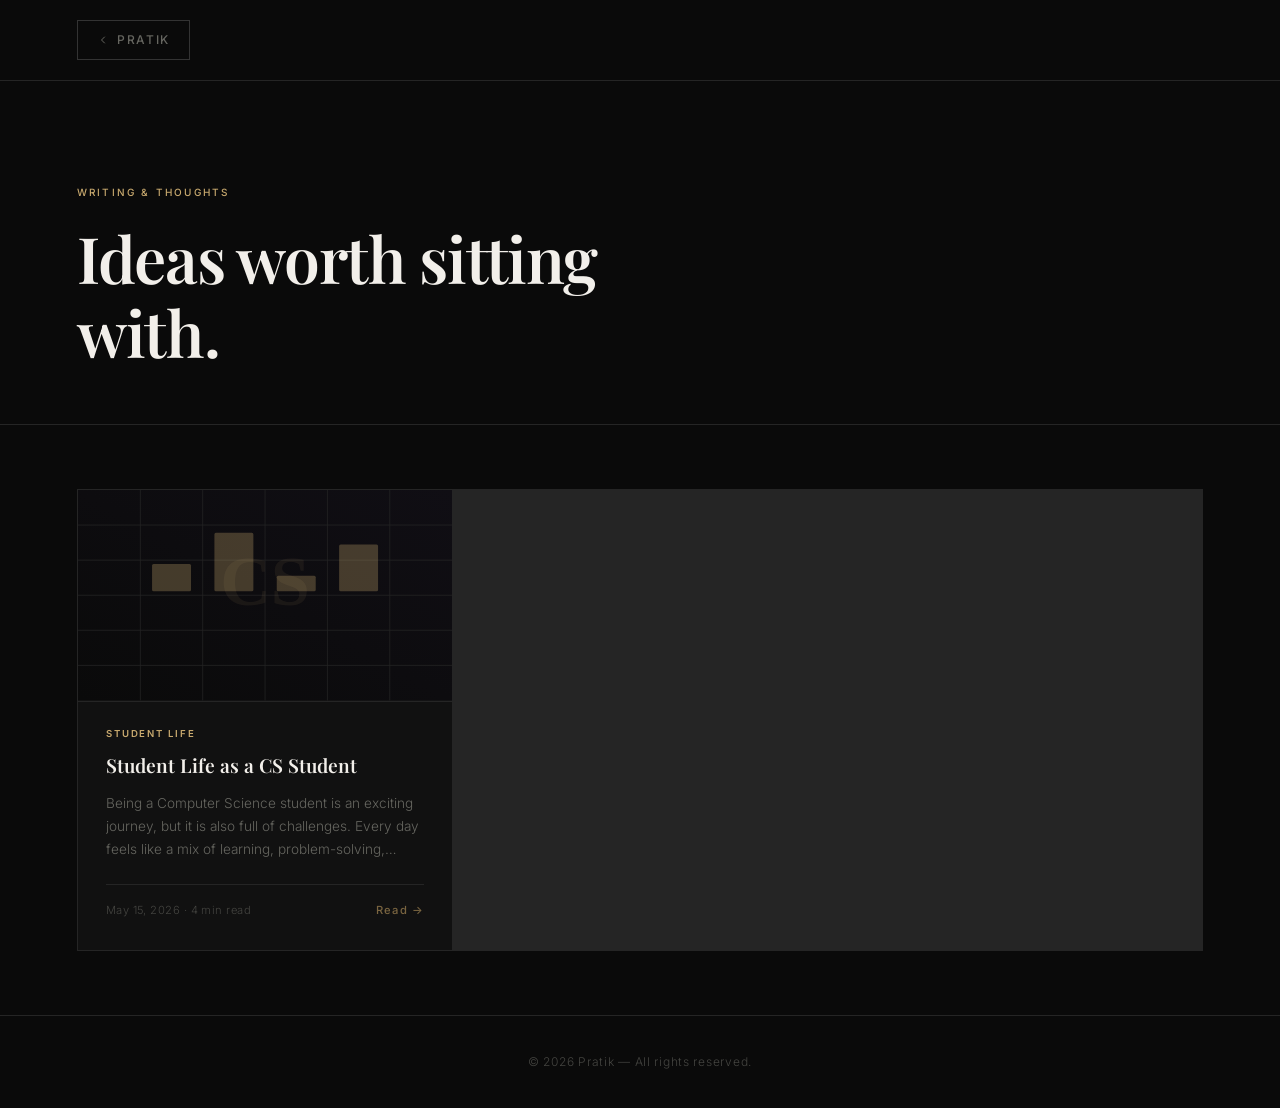
==== blog.html @ 2fe6780b "changed update portfolio upload" ====
<!DOCTYPE html>
<html lang="en">
<head>
  <meta charset="UTF-8" />
  <meta name="viewport" content="width=device-width, initial-scale=1.0" />
  <title>Blog — Pratik</title>
  <style>
    @import url('https://fonts.googleapis.com/css2?family=Playfair+Display:wght@400;600;700&family=Inter:wght@300;400;500;600&display=swap');

    *, *::before, *::after { box-sizing: border-box; margin: 0; padding: 0; }

    :root {
      --bg:        #0A0A0A;
      --surface:   #111111;
      --surface2:  #181818;
      --border:    #252525;
      --border2:   #333333;
      --text:      #F2EFEA;
      --muted:     #666660;
      --muted2:    #444440;
      --accent:    #C8A96E;
      --accent-dim:#7A6540;
    }

    html { scroll-behavior: smooth; }

    body {
      background: var(--bg);
      color: var(--text);
      font-family: 'Inter', sans-serif;
      font-weight: 300;
      line-height: 1.7;
      min-height: 100vh;
    }

    /* ── Top Bar (Pratik button only) ── */
    .top-bar {
      padding: 1.25rem clamp(1.5rem, 6vw, 5rem);
      border-bottom: 1px solid var(--border);
    }

    .btn-home {
      display: inline-flex;
      align-items: center;
      gap: 0.5rem;
      background: none;
      border: 1px solid var(--border2);
      color: var(--muted);
      font-family: 'Inter', sans-serif;
      font-size: 0.75rem;
      font-weight: 500;
      letter-spacing: 0.14em;
      text-transform: uppercase;
      text-decoration: none;
      padding: 0.55rem 1.2rem;
      cursor: pointer;
      transition: border-color 0.2s, color 0.2s, background 0.2s;
    }

    .btn-home:hover {
      border-color: var(--accent-dim);
      color: var(--accent);
      background: rgba(200,169,110,0.04);
    }

    .btn-home svg {
      width: 12px;
      height: 12px;
      stroke: currentColor;
      fill: none;
      stroke-width: 2;
      stroke-linecap: round;
      stroke-linejoin: round;
      flex-shrink: 0;
    }

    /* ── Page Hero ── */
    .page-hero {
      padding: clamp(3rem, 8vw, 6rem) clamp(1.5rem, 6vw, 5rem) clamp(2rem, 5vw, 3.5rem);
      border-bottom: 1px solid var(--border);
    }

    .hero-inner { max-width: 1200px; margin: 0 auto; }

    .hero-label {
      display: inline-block;
      font-size: 0.625rem;
      font-weight: 500;
      letter-spacing: 0.22em;
      text-transform: uppercase;
      color: var(--accent);
      margin-bottom: 1.25rem;
    }

    .hero-title {
      font-family: 'Playfair Display', serif;
      font-size: clamp(2.25rem, 6vw, 4rem);
      font-weight: 600;
      line-height: 1.15;
      letter-spacing: -0.02em;
      max-width: 640px;
    }

    /* ── Blog Grid ── */
    .blog-section {
      padding: clamp(2rem, 5vw, 4rem) clamp(1.5rem, 6vw, 5rem);
    }

    .blog-grid {
      max-width: 1200px;
      margin: 0 auto;
      display: grid;
      grid-template-columns: repeat(auto-fill, minmax(min(100%, 340px), 1fr));
      gap: 1px;
      background: var(--border);
      border: 1px solid var(--border);
    }

    /* ── Blog Card ── */
    .blog-card {
      background: var(--surface);
      cursor: pointer;
      overflow: hidden;
      display: flex;
      flex-direction: column;
      transition: background 0.22s;
      outline: none;
    }

    .blog-card:hover,
    .blog-card:focus-visible {
      background: var(--surface2);
    }

    .blog-card:hover .card-image-inner {
      transform: scale(1.04);
    }

    /* Card Image ── SVG placeholder fallback */
    .card-image {
      width: 100%;
      aspect-ratio: 16 / 9;
      overflow: hidden;
      background: var(--surface2);
      flex-shrink: 0;
      position: relative;
    }

    .card-image-inner {
      width: 100%;
      height: 100%;
      transition: transform 0.38s ease;
    }

    .card-image img {
      width: 100%;
      height: 100%;
      object-fit: cover;
      display: block;
      position: absolute;
      inset: 0;
      filter: brightness(0.8) saturate(0.7);
    }

    /* SVG gradient placeholder shown while image loads */
    .card-image svg {
      position: absolute;
      inset: 0;
      width: 100%;
      height: 100%;
    }

    .card-body {
      padding: 1.5rem 1.75rem 1.875rem;
      display: flex;
      flex-direction: column;
      flex: 1;
      border-top: 1px solid var(--border);
    }

    .card-tag {
      font-size: 0.6rem;
      font-weight: 600;
      letter-spacing: 0.2em;
      text-transform: uppercase;
      color: var(--accent);
      margin-bottom: 0.7rem;
    }

    .card-title {
      font-family: 'Playfair Display', serif;
      font-size: 1.2rem;
      font-weight: 600;
      line-height: 1.35;
      margin-bottom: 0.8rem;
      color: var(--text);
    }

    .card-desc {
      font-size: 0.85rem;
      color: var(--muted);
      line-height: 1.7;
      flex: 1;
      display: -webkit-box;
      -webkit-line-clamp: 3;
      -webkit-box-orient: vertical;
      overflow: hidden;
    }

    .card-footer {
      display: flex;
      align-items: center;
      justify-content: space-between;
      margin-top: 1.4rem;
      padding-top: 1rem;
      border-top: 1px solid var(--border);
    }

    .card-meta {
      font-size: 0.7rem;
      color: var(--muted2);
      letter-spacing: 0.04em;
    }

    .card-read {
      font-size: 0.7rem;
      color: var(--accent-dim);
      letter-spacing: 0.1em;
      font-weight: 500;
      transition: color 0.2s, letter-spacing 0.2s;
    }

    .blog-card:hover .card-read {
      color: var(--accent);
      letter-spacing: 0.18em;
    }

    /* ── Modal Overlay ── */
    .modal-backdrop {
      position: fixed;
      inset: 0;
      background: rgba(0,0,0,0.92);
      z-index: 200;
      display: flex;
      align-items: flex-start;
      justify-content: center;
      padding: 2rem 1rem;
      overflow-y: auto;
      opacity: 0;
      pointer-events: none;
      transition: opacity 0.25s ease;
    }

    .modal-backdrop.is-open {
      opacity: 1;
      pointer-events: all;
    }

    .modal {
      background: var(--surface);
      border: 1px solid var(--border2);
      width: 100%;
      max-width: 740px;
      margin: auto;
      transform: translateY(18px);
      transition: transform 0.3s ease;
    }

    .modal-backdrop.is-open .modal {
      transform: translateY(0);
    }

    .modal-hero {
      width: 100%;
      aspect-ratio: 21 / 9;
      overflow: hidden;
      background: var(--surface2);
      position: relative;
    }

    .modal-hero img {
      width: 100%; height: 100%;
      object-fit: cover;
      display: block;
      filter: brightness(0.65) saturate(0.6);
      position: absolute;
      inset: 0;
    }

    .modal-hero svg {
      position: absolute;
      inset: 0;
      width: 100%;
      height: 100%;
    }

    .modal-content {
      padding: clamp(2rem, 6vw, 3.25rem) clamp(1.5rem, 6vw, 3.25rem);
    }

    .modal-tag {
      font-size: 0.6rem;
      font-weight: 600;
      letter-spacing: 0.22em;
      text-transform: uppercase;
      color: var(--accent);
      margin-bottom: 0.9rem;
      display: block;
    }

    .modal-title {
      font-family: 'Playfair Display', serif;
      font-size: clamp(1.65rem, 4.5vw, 2.4rem);
      font-weight: 700;
      line-height: 1.2;
      letter-spacing: -0.02em;
      margin-bottom: 0.5rem;
    }

    .modal-meta {
      font-size: 0.72rem;
      color: var(--muted2);
      letter-spacing: 0.05em;
      margin-bottom: 2.25rem;
      padding-bottom: 1.75rem;
      border-bottom: 1px solid var(--border);
    }

    .modal-body {
      font-size: 0.975rem;
      line-height: 1.9;
      color: #AEAAA4;
    }

    .modal-body p { margin-bottom: 1.4rem; }

    .modal-body p:first-child::first-letter {
      font-family: 'Playfair Display', serif;
      font-size: 3.5rem;
      font-weight: 700;
      color: var(--accent);
      float: left;
      line-height: 0.78;
      margin-right: 0.1em;
      margin-top: 0.12em;
    }

    .modal-body h2 {
      font-family: 'Playfair Display', serif;
      font-size: 1.2rem;
      font-weight: 600;
      color: var(--text);
      margin: 2rem 0 0.7rem;
    }

    .modal-body ul {
      margin-bottom: 1.4rem;
      padding-left: 1.25rem;
    }

    .modal-body li {
      margin-bottom: 0.5rem;
    }

    .modal-close-bar {
      padding: 1rem 1.75rem;
      border-top: 1px solid var(--border);
      display: flex;
      justify-content: flex-end;
    }

    .btn-close {
      background: none;
      border: 1px solid var(--border2);
      color: var(--muted);
      font-family: 'Inter', sans-serif;
      font-size: 0.7rem;
      letter-spacing: 0.14em;
      text-transform: uppercase;
      padding: 0.55rem 1.4rem;
      cursor: pointer;
      transition: border-color 0.2s, color 0.2s;
    }

    .btn-close:hover {
      border-color: var(--accent-dim);
      color: var(--text);
    }

    /* ── Footer ── */
    .site-footer {
      border-top: 1px solid var(--border);
      padding: 2.25rem clamp(1.5rem, 6vw, 5rem);
      text-align: center;
      font-size: 0.75rem;
      color: var(--muted2);
      letter-spacing: 0.06em;
    }

    /* ── Responsive ── */
    @media (max-width: 640px) {
      .modal-backdrop { padding: 0; align-items: flex-end; }
      .modal { max-width: 100%; border-left: none; border-right: none; }
    }

    @media (prefers-reduced-motion: reduce) {
      *, *::before, *::after { transition: none !important; }
    }
  </style>
</head>
<body>

  <div class="top-bar">
    <a href="index.html" class="btn-home" title="Back to Home">
      <svg viewBox="0 0 24 24"><polyline points="15 18 9 12 15 6"/></svg>
      Pratik
    </a>
  </div>

  <section class="page-hero">
    <div class="hero-inner">
      <span class="hero-label">Writing &amp; Thoughts</span>
      <h1 class="hero-title">Ideas worth sitting with.</h1>
    </div>
  </section>

  <main class="blog-section" id="posts">
    <div class="blog-grid" id="blogGrid"></div>
  </main>

  <div class="modal-backdrop" id="modalBackdrop" role="dialog" aria-modal="true" aria-labelledby="modalTitle">
    <article class="modal" id="modalBox">
      <div class="modal-hero" id="modalHero">
        <img id="modalImg" src="" alt="" />
      </div>
      <div class="modal-content">
        <span class="modal-tag" id="modalTag"></span>
        <h2 class="modal-title" id="modalTitle"></h2>
        <p class="modal-meta" id="modalMeta"></p>
        <div class="modal-body" id="modalBody"></div>
      </div>
      <div class="modal-close-bar">
        <button class="btn-close" id="btnClose">Close</button>
      </div>
    </article>
  </div>

  <footer class="site-footer">
    <p>&copy; 2026 Pratik &mdash; All rights reserved.</p>
  </footer>

  <script>
    /* ── SVG placeholder for Academic / CS grid pattern ── */
    const placeholders = [
      `<svg viewBox="0 0 480 270" xmlns="http://www.w3.org/2000/svg">
        <defs>
          <linearGradient id="g2" x1="0%" y1="100%" x2="100%" y2="0%">
            <stop offset="0%" stop-color="#0A0A0A"/>
            <stop offset="100%" stop-color="#100E14"/>
          </linearGradient>
        </defs>
        <rect width="480" height="270" fill="url(#g2)"/>
        <g stroke="#252525" stroke-width="1">
          <line x1="0" y1="45"  x2="480" y2="45"/>
          <line x1="0" y1="90"  x2="480" y2="90"/>
          <line x1="0" y1="135" x2="480" y2="135"/>
          <line x1="0" y1="180" x2="480" y2="180"/>
          <line x1="0" y1="225" x2="480" y2="225"/>
          <line x1="80"  y1="0" x2="80"  y2="270"/>
          <line x1="160" y1="0" x2="160" y2="270"/>
          <line x1="240" y1="0" x2="240" y2="270"/>
          <line x1="320" y1="0" x2="320" y2="270"/>
          <line x1="400" y1="0" x2="400" y2="270"/>
        </g>
        <text x="240" y="148" text-anchor="middle" fill="#C8A96E" fill-opacity="0.08"
          font-size="90" font-family="serif" font-weight="700">CS</text>
        <g fill="#C8A96E" fill-opacity="0.3">
          <rect x="95"  y="95"  width="50" height="35" rx="2"/>
          <rect x="175" y="55"  width="50" height="75" rx="2"/>
          <rect x="255" y="110" width="50" height="20" rx="2"/>
          <rect x="335" y="70"  width="50" height="60" rx="2"/>
        </g>
      </svg>`
    ];

    /* ── Blog Data ── */
    const posts = [
      {
        tag: "Student Life",
        title: "Student Life as a CS Student",
        date: "May 15, 2026",
        readTime: "4 min read",
        excerpt: "Being a Computer Science student is an exciting journey, but it is also full of challenges. Every day feels like a mix of learning, problem-solving, stress, and small victories.",
        placeholderIndex: 0,
        content: `
          <p>Being a Computer Science student is an exciting journey, but it is also full of challenges. Every day feels like a mix of learning, problem-solving, stress, and small victories. Some days are easy and fun, while other days feel confusing and tiring. But overall, it is a life that helps you grow in many ways.</p>
          
          <h2>A Day in a CS Student’s Life</h2>
          <p>Most CS students start their day with classes or lectures. You might learn about programming, algorithms, databases, or artificial intelligence. At first, these topics can feel difficult, especially when you see a lot of new terms and code.</p>
          <p>After classes, many students spend time practising on a laptop. Writing code is not always smooth. Sometimes it works perfectly, and sometimes it gives errors again and again. Fixing those errors teaches patience and problem-solving skills.</p>
          
          <h2>Coding and Late-Night Study</h2>
          <p>One common thing in CS life is late-night study. Many students sit with their laptops at night trying to finish assignments or projects. You may drink tea or coffee to stay awake while searching for bugs in your code.</p>
          <p>Even though it feels stressful, there is also a special feeling when your code finally runs successfully. That moment feels like a small victory.</p>
          
          <h2>Group Projects and Friends</h2>
          <p>In CS, group projects are very common. You work with classmates to build websites, apps, or software systems. Sometimes teamwork is smooth, and sometimes it is difficult because everyone has different ideas and schedules.</p>
          <p>But group projects also help you learn communication and teamwork skills. You also make friends who are going through the same struggles as you.</p>
          
          <h2>Exams and Deadlines</h2>
          <p>Exams and deadlines are a big part of student life. You may feel pressure when multiple submissions come at the same time. Managing time becomes very important. Planning your study and breaking tasks into small parts helps a lot.</p>
          <p>Even though it is stressful, it teaches discipline and responsibility.</p>
          
          <h2>Skills You Build</h2>
          <p>Being a CS student is not just about studying books. You also learn real skills like:</p>
          <ul>
            <li>Problem solving</li>
            <li>Logical thinking</li>
            <li>Coding in different languages</li>
            <li>Working on real projects</li>
            <li>Using technology in creative ways</li>
          </ul>
          <p>These skills are very useful for your future career.</p>
          
          <h2>The Struggles Are Real, But Worth It</h2>
          <p>Sometimes you may feel stuck or think that coding is too hard. That is completely normal. Every CS student goes through this phase. The important thing is to keep going, even when things feel difficult.</p>
          <p>Slowly, things start to make sense. You begin to understand how systems work, how apps are built, and how technology shapes the world.</p>
          
          <h2>Final Thoughts</h2>
          <p>Student life as a Computer Science student is not easy, but it is meaningful. It is a journey full of learning, mistakes, growth, and success. Every line of code you write brings you one step closer to your goals.</p>
          <p>If you stay consistent and keep learning, this journey can open many doors for your future.</p>
        `
      }
    ];

    /* ── Render Cards ── */
    const grid = document.getElementById('blogGrid');

    posts.forEach((post, i) => {
      const card = document.createElement('article');
      card.className = 'blog-card';
      card.setAttribute('tabindex', '0');
      card.setAttribute('role', 'button');
      card.setAttribute('aria-label', 'Read: ' + post.title);

      card.innerHTML = `
        <div class="card-image">
          <div class="card-image-inner">
            ${placeholders[post.placeholderIndex]}
          </div>
        </div>
        <div class="card-body">
          <span class="card-tag">${post.tag}</span>
          <h2 class="card-title">${post.title}</h2>
          <p class="card-desc">${post.excerpt}</p>
          <div class="card-footer">
            <span class="card-meta">${post.date} &middot; ${post.readTime}</span>
            <span class="card-read">Read &rarr;</span>
          </div>
        </div>
      `;

      card.addEventListener('click', () => openModal(i));
      card.addEventListener('keydown', e => {
        if (e.key === 'Enter' || e.key === ' ') { e.preventDefault(); openModal(i); }
      });
      grid.appendChild(card);
    });

    /* ── Modal Logic ── */
    const backdrop  = document.getElementById('modalBackdrop');
    const modalHero = document.getElementById('modalHero');
    const modalTag  = document.getElementById('modalTag');
    const modalTitle = document.getElementById('modalTitle');
    const modalMeta  = document.getElementById('modalMeta');
    const modalBody  = document.getElementById('modalBody');
    const btnClose   = document.getElementById('btnClose');

    function openModal(index) {
      const p = posts[index];
      modalHero.innerHTML = placeholders[p.placeholderIndex];
      modalTag.textContent   = p.tag;
      modalTitle.textContent = p.title;
      modalMeta.textContent  = p.date + '  ·  ' + p.readTime;
      modalBody.innerHTML    = p.content;
      backdrop.classList.add('is-open');
      backdrop.scrollTop = 0;
      document.body.style.overflow = 'hidden';
      btnClose.focus();
    }

    function closeModal() {
      backdrop.classList.remove('is-open');
      document.body.style.overflow = '';
    }

    btnClose.addEventListener('click', closeModal);
    backdrop.addEventListener('click', e => { if (e.target === backdrop) closeModal(); });
    document.addEventListener('keydown', e => {
      if (e.key === 'Escape' && backdrop.classList.contains('is-open')) closeModal();
    });
  </script>
</body>
</html>
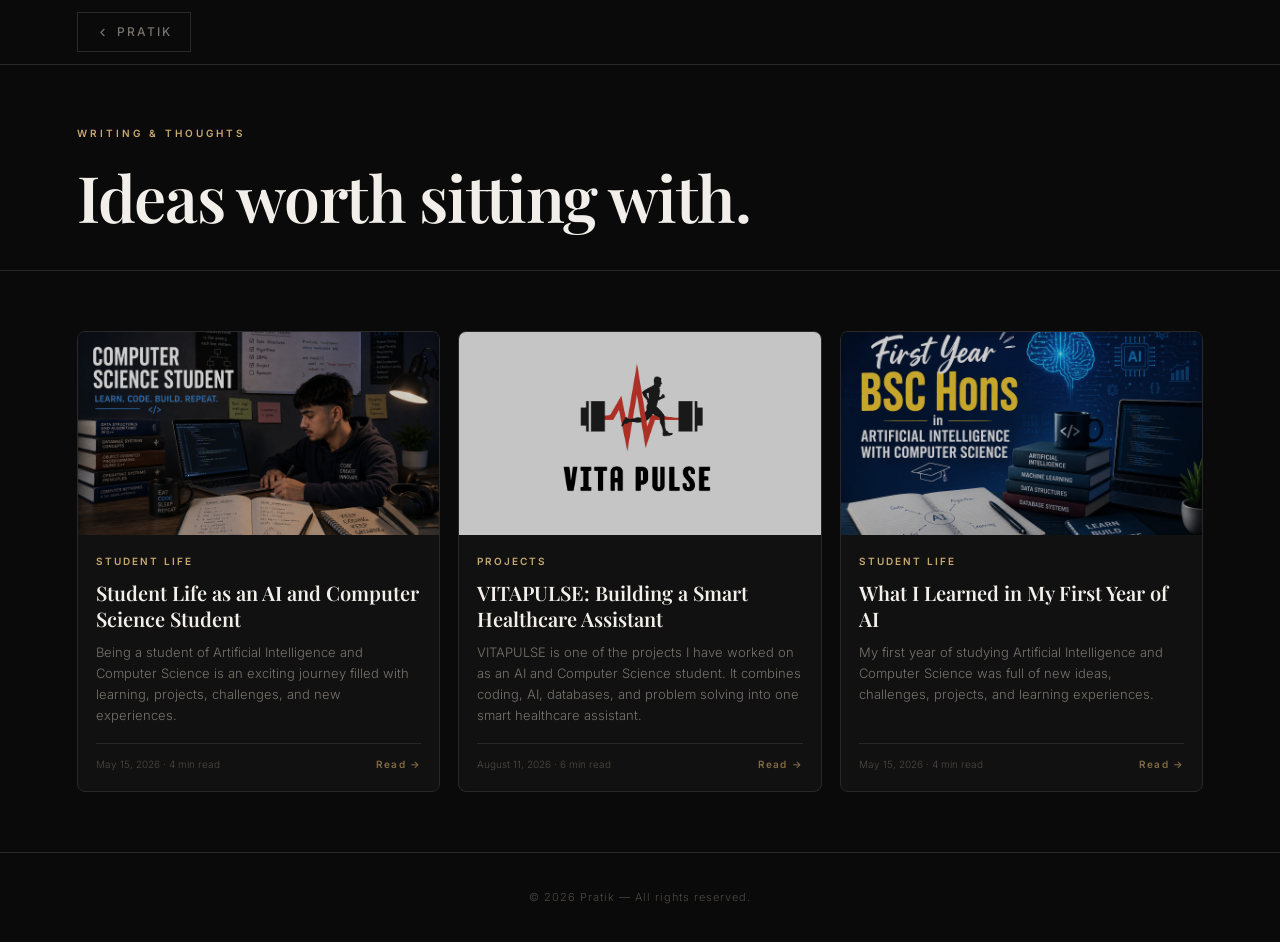
==== commit ded9867e: "Update blog content and website" ====
--- a/blog.html
+++ b/blog.html
@@ -1,604 +1,2368 @@
 <!DOCTYPE html>
 <html lang="en">
+
 <head>
-  <meta charset="UTF-8" />
-  <meta name="viewport" content="width=device-width, initial-scale=1.0" />
+
+  <meta charset="UTF-8">
+
+  <meta name="viewport" content="width=device-width, initial-scale=1.0">
+
   <title>Blog — Pratik</title>
+
+
+  <!-- =====================================================
+         INTERNAL CSS
+    ====================================================== -->
+
   <style>
     @import url('https://fonts.googleapis.com/css2?family=Playfair+Display:wght@400;600;700&family=Inter:wght@300;400;500;600&display=swap');
 
-    *, *::before, *::after { box-sizing: border-box; margin: 0; padding: 0; }
+
+    /* =====================================================
+           RESET
+        ====================================================== */
+
+    * {
+      box-sizing: border-box;
+      margin: 0;
+      padding: 0;
+    }
+
+
+    /* =====================================================
+           COLORS
+        ====================================================== */
 
     :root {
-      --bg:        #0A0A0A;
-      --surface:   #111111;
-      --surface2:  #181818;
-      --border:    #252525;
-      --border2:   #333333;
-      --text:      #F2EFEA;
-      --muted:     #666660;
-      --muted2:    #444440;
-      --accent:    #C8A96E;
-      --accent-dim:#7A6540;
-    }
-
-    html { scroll-behavior: smooth; }
+
+      --bg: #0A0A0A;
+
+      --surface: #111111;
+
+      --surface-hover: #171717;
+
+      --border: #292929;
+
+      --border-light: #373737;
+
+      --text: #F2EFEA;
+
+      --muted: #77736D;
+
+      --muted-dark: #4D4A45;
+
+      --accent: #C8A96E;
+
+      --accent-dark: #806A43;
+
+    }
+
+
+    /* =====================================================
+           BODY
+        ====================================================== */
+
+    html {
+      scroll-behavior: smooth;
+    }
+
 
     body {
+
       background: var(--bg);
+
       color: var(--text);
+
       font-family: 'Inter', sans-serif;
+
       font-weight: 300;
+
       line-height: 1.7;
+
       min-height: 100vh;
-    }
-
-    /* ── Top Bar (Pratik button only) ── */
+
+    }
+
+
+    /* =====================================================
+           TOP BAR
+        ====================================================== */
+
     .top-bar {
-      padding: 1.25rem clamp(1.5rem, 6vw, 5rem);
-      border-bottom: 1px solid var(--border);
-    }
+
+      padding:
+        12px clamp(20px, 6vw, 80px);
+
+      border-bottom:
+        1px solid var(--border);
+
+    }
+
 
     .btn-home {
+
       display: inline-flex;
+
       align-items: center;
-      gap: 0.5rem;
-      background: none;
-      border: 1px solid var(--border2);
+
+      gap: 8px;
+
+      background: transparent;
+
+      border:
+        1px solid var(--border);
+
       color: var(--muted);
+
       font-family: 'Inter', sans-serif;
-      font-size: 0.75rem;
+
+      font-size: 12px;
+
       font-weight: 500;
-      letter-spacing: 0.14em;
+
+      letter-spacing: 2px;
+
       text-transform: uppercase;
+
       text-decoration: none;
-      padding: 0.55rem 1.2rem;
+
+      padding: 9px 18px;
+
+      transition:
+        border-color 0.25s ease,
+        color 0.25s ease,
+        background 0.25s ease;
+
+    }
+
+
+    .btn-home:hover {
+
+      border-color: var(--accent-dark);
+
+      color: var(--accent);
+
+      background:
+        rgba(200, 169, 110, 0.05);
+
+    }
+
+
+    .btn-home svg {
+
+      width: 13px;
+
+      height: 13px;
+
+      stroke: currentColor;
+
+      fill: none;
+
+      stroke-width: 2;
+
+      stroke-linecap: round;
+
+      stroke-linejoin: round;
+
+    }
+
+
+    /* =====================================================
+           PAGE HERO
+        ====================================================== */
+
+    .page-hero {
+
+      padding:
+        clamp(30px, 6vw, 60px) clamp(20px, 6vw, 80px) 36px;
+
+      border-bottom:
+        1px solid var(--border);
+
+    }
+
+
+    .hero-inner {
+
+      max-width: 1200px;
+
+      margin: 0 auto;
+
+    }
+
+
+    .hero-label {
+
+      display: block;
+
+      color: var(--accent);
+
+      font-size: 10px;
+
+      font-weight: 600;
+
+      letter-spacing: 3px;
+
+      text-transform: uppercase;
+
+      margin-bottom: 18px;
+
+    }
+
+
+    .hero-title {
+
+      font-family:
+        'Playfair Display',
+        serif;
+
+      font-size:
+        clamp(40px, 6vw, 64px);
+
+      font-weight: 600;
+
+      line-height: 1.15;
+
+      letter-spacing: -0.02em;
+
+      max-width: 700px;
+
+    }
+
+
+    /* =====================================================
+           BLOG SECTION
+        ====================================================== */
+
+    .blog-section {
+
+      padding:
+        60px clamp(20px, 6vw, 80px);
+
+    }
+
+
+    /* =====================================================
+           THREE COLUMN BLOG GRID
+
+           BLOG 1 = LEFT
+           BLOG 2 = MIDDLE
+           BLOG 3 = RIGHT
+           BLOG 4 = LEFT
+           BLOG 5 = MIDDLE
+           BLOG 6 = RIGHT
+        ====================================================== */
+
+    .blog-grid {
+
+      max-width: 1200px;
+
+      margin: 0 auto;
+
+      display: grid;
+
+      grid-template-columns:
+        repeat(3, minmax(0, 1fr));
+
+      gap: 18px;
+
+    }
+
+    @media (max-width: 980px) {
+      .blog-grid {
+        grid-template-columns: repeat(2, minmax(0, 1fr));
+      }
+    }
+
+    @media (max-width: 660px) {
+      .blog-grid {
+        grid-template-columns: 1fr;
+      }
+    }
+
+
+    /* =====================================================
+           BLOG CARD
+        ====================================================== */
+
+    .blog-card {
+
+      background:
+        var(--surface);
+
+      border:
+        1px solid var(--border);
+
+      border-radius: 8px;
+
+      overflow: hidden;
+
       cursor: pointer;
-      transition: border-color 0.2s, color 0.2s, background 0.2s;
-    }
-
-    .btn-home:hover {
-      border-color: var(--accent-dim);
-      color: var(--accent);
-      background: rgba(200,169,110,0.04);
-    }
-
-    .btn-home svg {
-      width: 12px;
-      height: 12px;
-      stroke: currentColor;
-      fill: none;
-      stroke-width: 2;
-      stroke-linecap: round;
-      stroke-linejoin: round;
-      flex-shrink: 0;
-    }
-
-    /* ── Page Hero ── */
-    .page-hero {
-      padding: clamp(3rem, 8vw, 6rem) clamp(1.5rem, 6vw, 5rem) clamp(2rem, 5vw, 3.5rem);
-      border-bottom: 1px solid var(--border);
-    }
-
-    .hero-inner { max-width: 1200px; margin: 0 auto; }
-
-    .hero-label {
-      display: inline-block;
-      font-size: 0.625rem;
-      font-weight: 500;
-      letter-spacing: 0.22em;
-      text-transform: uppercase;
-      color: var(--accent);
-      margin-bottom: 1.25rem;
-    }
-
-    .hero-title {
-      font-family: 'Playfair Display', serif;
-      font-size: clamp(2.25rem, 6vw, 4rem);
-      font-weight: 600;
-      line-height: 1.15;
-      letter-spacing: -0.02em;
-      max-width: 640px;
-    }
-
-    /* ── Blog Grid ── */
-    .blog-section {
-      padding: clamp(2rem, 5vw, 4rem) clamp(1.5rem, 6vw, 5rem);
-    }
-
-    .blog-grid {
-      max-width: 1200px;
-      margin: 0 auto;
-      display: grid;
-      grid-template-columns: repeat(auto-fill, minmax(min(100%, 340px), 1fr));
-      gap: 1px;
-      background: var(--border);
-      border: 1px solid var(--border);
-    }
-
-    /* ── Blog Card ── */
-    .blog-card {
-      background: var(--surface);
-      cursor: pointer;
-      overflow: hidden;
+
       display: flex;
+
       flex-direction: column;
-      transition: background 0.22s;
+
       outline: none;
-    }
+
+      transition:
+        transform 0.25s ease,
+        border-color 0.25s ease,
+        background 0.25s ease,
+        box-shadow 0.25s ease;
+
+      min-height: 0;
+
+    }
+
 
     .blog-card:hover,
     .blog-card:focus-visible {
-      background: var(--surface2);
-    }
-
-    .blog-card:hover .card-image-inner {
-      transform: scale(1.04);
-    }
-
-    /* Card Image ── SVG placeholder fallback */
+
+      background:
+        var(--surface-hover);
+
+      border-color:
+        var(--border-light);
+
+      transform:
+        translateY(-5px);
+
+      box-shadow:
+        0 20px 50px rgba(0, 0, 0, 0.40);
+
+    }
+
+
+    /* =====================================================
+           IMAGE AT TOP OF CARD
+        ====================================================== */
+
     .card-image {
+
       width: 100%;
+
       aspect-ratio: 16 / 9;
+
       overflow: hidden;
-      background: var(--surface2);
-      flex-shrink: 0;
+
       position: relative;
-    }
-
-    .card-image-inner {
+
+      background:
+        #181818;
+
+    }
+
+
+    .card-image img {
+
       width: 100%;
+
       height: 100%;
-      transition: transform 0.38s ease;
-    }
-
-    .card-image img {
+
+      display: block;
+
+      object-fit: cover;
+
+      transition:
+        transform 0.45s ease,
+        filter 0.3s ease;
+
+      filter:
+        brightness(0.82) saturate(0.80);
+
+    }
+
+
+    .blog-card:hover .card-image img {
+
+      transform:
+        scale(1.05);
+
+      filter:
+        brightness(0.95) saturate(0.95);
+
+    }
+
+
+    /* =====================================================
+           IMAGE FALLBACK
+        ====================================================== */
+
+    .image-placeholder {
+
       width: 100%;
+
       height: 100%;
+
+      display: flex;
+
+      align-items: center;
+
+      justify-content: center;
+
+      background:
+        linear-gradient(135deg,
+          #0c0c0c,
+          #191713);
+
+      color:
+        rgba(200, 169, 110, 0.18);
+
+      font-family:
+        'Playfair Display',
+        serif;
+
+      font-size: 70px;
+
+      font-weight: 700;
+
+    }
+
+
+    /* =====================================================
+           CARD BODY
+        ====================================================== */
+
+    .card-body {
+
+      padding:
+        18px;
+
+      display: flex;
+
+      flex-direction: column;
+
+      flex: 1;
+
+    }
+
+
+    .card-tag {
+
+      color:
+        var(--accent);
+
+      font-size: 10px;
+
+      font-weight: 600;
+
+      letter-spacing: 2px;
+
+      text-transform: uppercase;
+
+      margin-bottom: 10px;
+
+    }
+
+
+    .card-title {
+
+      font-family:
+        'Playfair Display',
+        serif;
+
+      color:
+        var(--text);
+
+      font-size: 20px;
+
+      font-weight: 600;
+
+      line-height: 1.3;
+
+      margin-bottom: 10px;
+
+    }
+
+
+    .card-desc {
+
+      color:
+        var(--muted);
+
+      font-size: 13px;
+
+      line-height: 1.6;
+
+      flex: 1;
+
+    }
+
+
+    /* =====================================================
+           CARD FOOTER
+        ====================================================== */
+
+    .card-footer {
+
+      display: flex;
+
+      align-items: center;
+
+      justify-content: space-between;
+
+      gap: 10px;
+
+      margin-top: 18px;
+
+      padding-top: 12px;
+
+      border-top:
+        1px solid var(--border);
+
+    }
+
+
+    .card-meta {
+
+      color:
+        var(--muted-dark);
+
+      font-size: 10px;
+
+    }
+
+
+    .card-read {
+
+      color:
+        var(--accent-dark);
+
+      font-size: 10px;
+
+      font-weight: 600;
+
+      letter-spacing: 1.2px;
+
+      white-space: nowrap;
+
+      transition:
+        color 0.2s ease,
+        letter-spacing 0.2s ease;
+
+    }
+
+
+    .blog-card:hover .card-read {
+
+      color:
+        var(--accent);
+
+      letter-spacing:
+        2px;
+
+    }
+
+
+    /* =====================================================
+           MODAL BACKDROP
+        ====================================================== */
+
+    .modal-backdrop {
+
+      position: fixed;
+
+      inset: 0;
+
+      z-index: 1000;
+
+      background:
+        rgba(0, 0, 0, 0.94);
+
+      padding:
+        30px 15px;
+
+      overflow-y: auto;
+
+      opacity: 0;
+
+      pointer-events: none;
+
+      transition:
+        opacity 0.25s ease;
+
+      scroll-behavior: auto;
+
+    }
+
+
+    .modal-backdrop.is-open {
+
+      opacity: 1;
+
+      pointer-events: auto;
+
+    }
+
+
+    /* =====================================================
+           MODAL
+        ====================================================== */
+
+    .modal {
+
+      width: 100%;
+
+      max-width: 820px;
+
+      margin:
+        0 auto 30px;
+
+      background:
+        var(--surface);
+
+      border:
+        1px solid var(--border);
+
+      border-radius: 8px;
+
+      overflow: hidden;
+
+      transform:
+        translateY(20px);
+
+      transition:
+        transform 0.3s ease;
+
+    }
+
+
+    .modal-backdrop.is-open .modal {
+
+      transform:
+        translateY(0);
+
+    }
+
+
+    /* =====================================================
+           MODAL IMAGE
+        ====================================================== */
+
+    .modal-hero {
+
+      width: 100%;
+
+      aspect-ratio: 16 / 7;
+
+      overflow: hidden;
+
+      background:
+        #181818;
+
+    }
+
+
+    .modal-hero img {
+
+      width: 100%;
+
+      height: 100%;
+
       object-fit: cover;
+
       display: block;
-      position: absolute;
-      inset: 0;
-      filter: brightness(0.8) saturate(0.7);
-    }
-
-    /* SVG gradient placeholder shown while image loads */
-    .card-image svg {
-      position: absolute;
-      inset: 0;
-      width: 100%;
-      height: 100%;
-    }
-
-    .card-body {
-      padding: 1.5rem 1.75rem 1.875rem;
+
+      filter:
+        brightness(0.72);
+
+    }
+
+
+    /* =====================================================
+           MODAL CONTENT
+        ====================================================== */
+
+    .modal-content {
+
+      padding:
+        clamp(30px, 6vw, 60px);
+
+    }
+
+
+    .modal-tag {
+
+      display: block;
+
+      color:
+        var(--accent);
+
+      font-size: 10px;
+
+      font-weight: 600;
+
+      letter-spacing: 3px;
+
+      text-transform: uppercase;
+
+      margin-bottom: 12px;
+
+    }
+
+
+    .modal-title {
+
+      font-family:
+        'Playfair Display',
+        serif;
+
+      color:
+        var(--text);
+
+      font-size:
+        clamp(32px, 5vw, 46px);
+
+      font-weight: 700;
+
+      line-height: 1.2;
+
+      margin-bottom: 10px;
+
+    }
+
+
+    .modal-meta {
+
+      color:
+        var(--muted-dark);
+
+      font-size: 12px;
+
+      padding-bottom: 25px;
+
+      margin-bottom: 30px;
+
+      border-bottom:
+        1px solid var(--border);
+
+    }
+
+
+    /* =====================================================
+           BLOG ARTICLE
+        ====================================================== */
+
+    .modal-body {
+
+      color:
+        #B5B1AA;
+
+      font-size: 15px;
+
+      line-height: 2;
+
+    }
+
+
+    .modal-body p {
+
+      margin-bottom:
+        22px;
+
+    }
+
+
+    .modal-body h2 {
+
+      font-family:
+        'Playfair Display',
+        serif;
+
+      color:
+        var(--text);
+
+      font-size: 24px;
+
+      line-height: 1.3;
+
+      margin-top: 40px;
+
+      margin-bottom: 14px;
+
+    }
+
+
+    .modal-body h2:first-child {
+
+      margin-top: 0;
+
+    }
+
+
+    .modal-body ul {
+
+      padding-left: 25px;
+
+      margin-bottom: 22px;
+
+    }
+
+
+    .modal-body li {
+
+      margin-bottom: 8px;
+
+    }
+
+
+    .modal-body p:first-child::first-letter {
+
+      font-family:
+        'Playfair Display',
+        serif;
+
+      font-size: 58px;
+
+      font-weight: 700;
+
+      color:
+        var(--accent);
+
+      float: left;
+
+      line-height: 0.8;
+
+      margin-right: 6px;
+
+      margin-top: 8px;
+
+    }
+
+
+    /* =====================================================
+           CLOSE BAR
+        ====================================================== */
+
+    .modal-close-bar {
+
+      padding:
+        18px 25px;
+
+      border-top:
+        1px solid var(--border);
+
       display: flex;
-      flex-direction: column;
-      flex: 1;
-      border-top: 1px solid var(--border);
-    }
-
-    .card-tag {
-      font-size: 0.6rem;
-      font-weight: 600;
-      letter-spacing: 0.2em;
+
+      justify-content: flex-end;
+
+    }
+
+
+    .btn-close {
+
+      background:
+        transparent;
+
+      border:
+        1px solid var(--border);
+
+      color:
+        var(--muted);
+
+      padding:
+        9px 20px;
+
+      font-family:
+        'Inter',
+        sans-serif;
+
+      font-size: 11px;
+
+      letter-spacing: 2px;
+
       text-transform: uppercase;
-      color: var(--accent);
-      margin-bottom: 0.7rem;
-    }
-
-    .card-title {
-      font-family: 'Playfair Display', serif;
-      font-size: 1.2rem;
-      font-weight: 600;
-      line-height: 1.35;
-      margin-bottom: 0.8rem;
-      color: var(--text);
-    }
-
-    .card-desc {
-      font-size: 0.85rem;
-      color: var(--muted);
-      line-height: 1.7;
-      flex: 1;
-      display: -webkit-box;
-      -webkit-line-clamp: 3;
-      -webkit-box-orient: vertical;
-      overflow: hidden;
-    }
-
-    .card-footer {
-      display: flex;
-      align-items: center;
-      justify-content: space-between;
-      margin-top: 1.4rem;
-      padding-top: 1rem;
-      border-top: 1px solid var(--border);
-    }
-
-    .card-meta {
-      font-size: 0.7rem;
-      color: var(--muted2);
-      letter-spacing: 0.04em;
-    }
-
-    .card-read {
-      font-size: 0.7rem;
-      color: var(--accent-dim);
-      letter-spacing: 0.1em;
-      font-weight: 500;
-      transition: color 0.2s, letter-spacing 0.2s;
-    }
-
-    .blog-card:hover .card-read {
-      color: var(--accent);
-      letter-spacing: 0.18em;
-    }
-
-    /* ── Modal Overlay ── */
-    .modal-backdrop {
-      position: fixed;
-      inset: 0;
-      background: rgba(0,0,0,0.92);
-      z-index: 200;
-      display: flex;
-      align-items: flex-start;
-      justify-content: center;
-      padding: 2rem 1rem;
-      overflow-y: auto;
-      opacity: 0;
-      pointer-events: none;
-      transition: opacity 0.25s ease;
-    }
-
-    .modal-backdrop.is-open {
-      opacity: 1;
-      pointer-events: all;
-    }
-
-    .modal {
-      background: var(--surface);
-      border: 1px solid var(--border2);
-      width: 100%;
-      max-width: 740px;
-      margin: auto;
-      transform: translateY(18px);
-      transition: transform 0.3s ease;
-    }
-
-    .modal-backdrop.is-open .modal {
-      transform: translateY(0);
-    }
-
-    .modal-hero {
-      width: 100%;
-      aspect-ratio: 21 / 9;
-      overflow: hidden;
-      background: var(--surface2);
-      position: relative;
-    }
-
-    .modal-hero img {
-      width: 100%; height: 100%;
-      object-fit: cover;
-      display: block;
-      filter: brightness(0.65) saturate(0.6);
-      position: absolute;
-      inset: 0;
-    }
-
-    .modal-hero svg {
-      position: absolute;
-      inset: 0;
-      width: 100%;
-      height: 100%;
-    }
-
-    .modal-content {
-      padding: clamp(2rem, 6vw, 3.25rem) clamp(1.5rem, 6vw, 3.25rem);
-    }
-
-    .modal-tag {
-      font-size: 0.6rem;
-      font-weight: 600;
-      letter-spacing: 0.22em;
-      text-transform: uppercase;
-      color: var(--accent);
-      margin-bottom: 0.9rem;
-      display: block;
-    }
-
-    .modal-title {
-      font-family: 'Playfair Display', serif;
-      font-size: clamp(1.65rem, 4.5vw, 2.4rem);
-      font-weight: 700;
-      line-height: 1.2;
-      letter-spacing: -0.02em;
-      margin-bottom: 0.5rem;
-    }
-
-    .modal-meta {
-      font-size: 0.72rem;
-      color: var(--muted2);
-      letter-spacing: 0.05em;
-      margin-bottom: 2.25rem;
-      padding-bottom: 1.75rem;
-      border-bottom: 1px solid var(--border);
-    }
-
-    .modal-body {
-      font-size: 0.975rem;
-      line-height: 1.9;
-      color: #AEAAA4;
-    }
-
-    .modal-body p { margin-bottom: 1.4rem; }
-
-    .modal-body p:first-child::first-letter {
-      font-family: 'Playfair Display', serif;
-      font-size: 3.5rem;
-      font-weight: 700;
-      color: var(--accent);
-      float: left;
-      line-height: 0.78;
-      margin-right: 0.1em;
-      margin-top: 0.12em;
-    }
-
-    .modal-body h2 {
-      font-family: 'Playfair Display', serif;
-      font-size: 1.2rem;
-      font-weight: 600;
-      color: var(--text);
-      margin: 2rem 0 0.7rem;
-    }
-
-    .modal-body ul {
-      margin-bottom: 1.4rem;
-      padding-left: 1.25rem;
-    }
-
-    .modal-body li {
-      margin-bottom: 0.5rem;
-    }
-
-    .modal-close-bar {
-      padding: 1rem 1.75rem;
-      border-top: 1px solid var(--border);
-      display: flex;
-      justify-content: flex-end;
-    }
-
-    .btn-close {
-      background: none;
-      border: 1px solid var(--border2);
-      color: var(--muted);
-      font-family: 'Inter', sans-serif;
-      font-size: 0.7rem;
-      letter-spacing: 0.14em;
-      text-transform: uppercase;
-      padding: 0.55rem 1.4rem;
+
       cursor: pointer;
-      transition: border-color 0.2s, color 0.2s;
-    }
+
+      transition:
+        color 0.2s ease,
+        border-color 0.2s ease,
+        background 0.2s ease;
+
+    }
+
 
     .btn-close:hover {
-      border-color: var(--accent-dim);
-      color: var(--text);
-    }
-
-    /* ── Footer ── */
+
+      color:
+        var(--accent);
+
+      border-color:
+        var(--accent-dark);
+
+      background:
+        rgba(200, 169, 110, 0.05);
+
+    }
+
+
+    /* =====================================================
+           FOOTER
+        ====================================================== */
+
     .site-footer {
-      border-top: 1px solid var(--border);
-      padding: 2.25rem clamp(1.5rem, 6vw, 5rem);
+
+      border-top:
+        1px solid var(--border);
+
+      padding:
+        35px 20px;
+
       text-align: center;
-      font-size: 0.75rem;
-      color: var(--muted2);
-      letter-spacing: 0.06em;
-    }
-
-    /* ── Responsive ── */
-    @media (max-width: 640px) {
-      .modal-backdrop { padding: 0; align-items: flex-end; }
-      .modal { max-width: 100%; border-left: none; border-right: none; }
-    }
+
+      color:
+        var(--muted-dark);
+
+      font-size: 11px;
+
+      letter-spacing: 1px;
+
+    }
+
+
+    /* =====================================================
+           MOBILE
+        ====================================================== */
+
+    @media (max-width: 700px) {
+
+      .blog-section {
+
+        padding:
+          40px 15px;
+
+      }
+
+
+      /*
+                ON PHONE:
+                1 BLOG PER ROW
+            */
+
+      .blog-grid {
+
+        grid-template-columns:
+          1fr;
+
+        gap: 20px;
+
+      }
+
+
+      .modal-backdrop {
+
+        padding: 0;
+
+      }
+
+
+      .modal {
+
+        min-height: 100vh;
+
+        margin: 0;
+
+        border: none;
+
+        border-radius: 0;
+
+      }
+
+
+      .modal-content {
+
+        padding:
+          30px 22px;
+
+      }
+
+
+      .modal-hero {
+
+        aspect-ratio:
+          16 / 9;
+
+      }
+
+    }
+
+
+    /* =====================================================
+           REDUCED MOTION
+        ====================================================== */
 
     @media (prefers-reduced-motion: reduce) {
-      *, *::before, *::after { transition: none !important; }
+
+      *,
+      *::before,
+      *::after {
+
+        transition: none !important;
+
+        scroll-behavior: auto !important;
+
+      }
+
     }
   </style>
+
 </head>
+
+
 <body>
 
+
+  <!-- =====================================================
+         TOP BAR
+    ====================================================== -->
+
   <div class="top-bar">
-    <a href="index.html" class="btn-home" title="Back to Home">
-      <svg viewBox="0 0 24 24"><polyline points="15 18 9 12 15 6"/></svg>
+
+    <a href="index.html" class="btn-home">
+
+      <svg viewBox="0 0 24 24">
+
+        <polyline points="15 18 9 12 15 6" />
+
+      </svg>
+
       Pratik
+
     </a>
+
   </div>
 
+
+  <!-- =====================================================
+         HERO
+    ====================================================== -->
+
   <section class="page-hero">
+
     <div class="hero-inner">
-      <span class="hero-label">Writing &amp; Thoughts</span>
-      <h1 class="hero-title">Ideas worth sitting with.</h1>
+
+      <span class="hero-label">
+        Writing & Thoughts
+      </span>
+
+      <h1 class="hero-title">
+        Ideas worth sitting with.
+      </h1>
+
     </div>
+
   </section>
 
-  <main class="blog-section" id="posts">
+
+  <!-- =====================================================
+         BLOG GRID
+    ====================================================== -->
+
+  <main class="blog-section">
+
     <div class="blog-grid" id="blogGrid"></div>
+
   </main>
 
+
+  <!-- =====================================================
+         BLOG MODAL
+    ====================================================== -->
+
   <div class="modal-backdrop" id="modalBackdrop" role="dialog" aria-modal="true" aria-labelledby="modalTitle">
-    <article class="modal" id="modalBox">
-      <div class="modal-hero" id="modalHero">
-        <img id="modalImg" src="" alt="" />
+
+    <article class="modal">
+
+
+      <!-- BLOG IMAGE -->
+
+      <div class="modal-hero" id="modalHero"></div>
+
+
+      <!-- BLOG CONTENT -->
+
+      <div class="modal-content">
+
+        <span class="modal-tag" id="modalTag"></span>
+
+
+        <h2 class="modal-title" id="modalTitle"></h2>
+
+
+        <p class="modal-meta" id="modalMeta"></p>
+
+
+        <div class="modal-body" id="modalBody"></div>
+
       </div>
-      <div class="modal-content">
-        <span class="modal-tag" id="modalTag"></span>
-        <h2 class="modal-title" id="modalTitle"></h2>
-        <p class="modal-meta" id="modalMeta"></p>
-        <div class="modal-body" id="modalBody"></div>
+
+
+      <!-- CLOSE -->
+
+      <div class="modal-close-bar">
+
+        <button class="btn-close" id="btnClose" type="button">
+          Close
+        </button>
+
       </div>
-      <div class="modal-close-bar">
-        <button class="btn-close" id="btnClose">Close</button>
-      </div>
+
     </article>
+
   </div>
 
+
+  <!-- =====================================================
+         FOOTER
+    ====================================================== -->
+
   <footer class="site-footer">
-    <p>&copy; 2026 Pratik &mdash; All rights reserved.</p>
+
+    <p>
+      © 2026 Pratik — All rights reserved.
+    </p>
+
   </footer>
 
+
+  <!-- =====================================================
+         INTERNAL JAVASCRIPT
+         
+         NO EXTERNAL script.js NEEDED
+    ====================================================== -->
+
   <script>
-    /* ── SVG placeholder for Academic / CS grid pattern ── */
-    const placeholders = [
-      `<svg viewBox="0 0 480 270" xmlns="http://www.w3.org/2000/svg">
-        <defs>
-          <linearGradient id="g2" x1="0%" y1="100%" x2="100%" y2="0%">
-            <stop offset="0%" stop-color="#0A0A0A"/>
-            <stop offset="100%" stop-color="#100E14"/>
-          </linearGradient>
-        </defs>
-        <rect width="480" height="270" fill="url(#g2)"/>
-        <g stroke="#252525" stroke-width="1">
-          <line x1="0" y1="45"  x2="480" y2="45"/>
-          <line x1="0" y1="90"  x2="480" y2="90"/>
-          <line x1="0" y1="135" x2="480" y2="135"/>
-          <line x1="0" y1="180" x2="480" y2="180"/>
-          <line x1="0" y1="225" x2="480" y2="225"/>
-          <line x1="80"  y1="0" x2="80"  y2="270"/>
-          <line x1="160" y1="0" x2="160" y2="270"/>
-          <line x1="240" y1="0" x2="240" y2="270"/>
-          <line x1="320" y1="0" x2="320" y2="270"/>
-          <line x1="400" y1="0" x2="400" y2="270"/>
-        </g>
-        <text x="240" y="148" text-anchor="middle" fill="#C8A96E" fill-opacity="0.08"
-          font-size="90" font-family="serif" font-weight="700">CS</text>
-        <g fill="#C8A96E" fill-opacity="0.3">
-          <rect x="95"  y="95"  width="50" height="35" rx="2"/>
-          <rect x="175" y="55"  width="50" height="75" rx="2"/>
-          <rect x="255" y="110" width="50" height="20" rx="2"/>
-          <rect x="335" y="70"  width="50" height="60" rx="2"/>
-        </g>
-      </svg>`
+
+
+    /* =====================================================
+       BLOG DATA
+
+       ADD ALL NEW BLOGS HERE.
+
+       IMAGE MUST BE THE EXACT FILE NAME FROM
+       YOUR CURRENT FOLDER.
+
+       Examples:
+
+       image: "image.webp"
+       image: "mypicc.jpg"
+       image: "Vita_pulse.png"
+       image: "certificate1.jpeg"
+    ====================================================== */
+
+
+    const posts = [
+
+
+      /* =================================================
+         BLOG 1
+      ================================================== */
+
+      {
+
+        tag: "Student Life",
+
+        title:
+          "Student Life as an AI and Computer Science Student",
+
+        date:
+          "May 15, 2026",
+
+        readTime:
+          "4 min read",
+
+        image:
+          "student.png",
+
+        excerpt:
+          "Being a student of Artificial Intelligence and Computer Science is an exciting journey filled with learning, projects, challenges, and new experiences.",
+
+        content: `
+
+                <p>
+                    Being a student of Artificial Intelligence and
+                    Computer Science is an interesting experience.
+                    Before starting my course, I thought AI would
+                    mostly be about robots and smart technology.
+                    After starting my studies, I learned that there
+                    is much more to it.
+                </p>
+
+
+                <h2>
+                    My College Life
+                </h2>
+
+
+                <p>
+                    College life is not only about attending classes
+                    and taking notes. Every day brings something new
+                    to learn.
+                </p>
+
+
+                <p>
+                    In my course, I learn about programming,
+                    databases, websites, data, artificial intelligence,
+                    and problem solving. Some days are easy, while
+                    other days can be stressful because of assignments,
+                    projects, and deadlines.
+                </p>
+
+
+                <h2>
+                    Learning Programming
+                </h2>
+
+
+                <p>
+                    Programming is one of the biggest parts of my
+                    student life. At first, writing code can feel
+                    difficult. A small mistake can stop the whole
+                    program from working.
+                </p>
+
+
+                <p>
+                    Sometimes I spend a lot of time trying to find
+                    a problem in my code, only to discover that I
+                    missed one small symbol or made a simple mistake.
+                </p>
+
+
+                <p>
+                    These mistakes are also a good way to learn.
+                    Every time I fix a problem, I understand the
+                    code a little better.
+                </p>
+
+
+                <h2>
+                    Working on Projects
+                </h2>
+
+
+                <p>
+                    Projects are one of my favorite parts of studying
+                    AI and Computer Science.
+                </p>
+
+
+                <p>
+                    Instead of only reading about a topic, projects
+                    allow me to actually build something. I can use
+                    programming, databases, websites, and AI to create
+                    useful systems.
+                </p>
+
+
+                <p>
+                    Sometimes a project looks easy at first, but
+                    becomes much harder when I start building it.
+                    I have to test things, find solutions, make
+                    changes, and try again.
+                </p>
+
+
+                <p>
+                    When the final project works, it feels really
+                    good because I know I built it myself.
+                </p>
+
+
+                <h2>
+                    Learning About AI
+                </h2>
+
+
+                <p>
+                    Artificial Intelligence is one of the most
+                    interesting parts of my course. AI is becoming
+                    a big part of our daily lives, from chatbots
+                    and recommendation systems to smart tools.
+                </p>
+
+
+                <p>
+                    As an AI student, I enjoy learning how computers
+                    can work with data and produce useful results.
+                </p>
+
+
+                <p>
+                    There is still a lot for me to learn, but that
+                    is what makes the subject interesting. Technology
+                    keeps changing, so there is always something new
+                    to explore.
+                </p>
+
+
+                <h2>
+                    Friends and College Life
+                </h2>
+
+
+                <p>
+                    Of course, college is not only about studying.
+                </p>
+
+
+                <p>
+                    Spending time with friends, talking between
+                    classes, working together on projects, and
+                    helping each other with assignments are also
+                    important parts of college life.
+                </p>
+
+
+                <p>
+                    Sometimes we sit together trying to solve a
+                    programming problem, and sometimes we just talk
+                    and have fun. These small moments make college
+                    life more enjoyable.
+                </p>
+
+
+                <h2>
+                    Challenges Along the Way
+                </h2>
+
+
+                <p>
+                    Being an AI and Computer Science student is not
+                    always easy.
+                </p>
+
+
+                <p>
+                    There are times when I have several assignments
+                    to complete or a project that is not working
+                    the way I expected. Some topics also take time
+                    to understand.
+                </p>
+
+
+                <p>
+                    But I have learned that it is okay not to
+                    understand everything immediately.
+                </p>
+
+
+                <p>
+                    The important thing is to keep trying, ask
+                    questions, practice, and learn from mistakes.
+                </p>
+
+
+                <h2>
+                    Looking Towards the Future
+                </h2>
+
+
+                <p>
+                    Studying AI and Computer Science has made me
+                    more interested in technology and what I can
+                    build in the future.
+                </p>
+
+
+                <p>
+                    I want to keep improving my programming skills,
+                    learn more about AI and data, and work on
+                    projects that can solve real problems.
+                </p>
+
+
+                <p>
+                    I know there will be many challenges ahead,
+                    but every class, assignment, and project is
+                    helping me improve.
+                </p>
+
+
+                <h2>
+                    Final Thoughts
+                </h2>
+
+
+                <p>
+                    Being an AI and Computer Science student is not
+                    always easy, but it is definitely an interesting
+                    journey. There are difficult days, fun days, and
+                    many moments where I learn something new.
+                </p>
+
+
+                <p>
+                    For me, the best part is knowing that I am not
+                    just learning about technology —
+                    <strong>I am learning how to create it.</strong>
+                </p>
+
+            `
+
+      },
+
+
+      /* =================================================
+         BLOG 2
+         
+       
+      ================================================== */
+
+      {
+
+        tag: "Projects",
+
+        title:
+          "VITAPULSE: Building a Smart Healthcare Assistant",
+
+        date:
+          "August 11, 2026",
+
+        readTime:
+          "6 min read",
+
+        image:
+          "Vita_pulse.png",
+
+        excerpt:
+          "VITAPULSE is one of the projects I have worked on as an AI and Computer Science student. It combines coding, AI, databases, and problem solving into one smart healthcare assistant.",
+
+        content: `
+
+                <p>
+                    One of the projects I have worked on as an AI
+                    and Computer Science student is
+                    <strong>VITAPULSE</strong>, a smart healthcare
+                    assistant designed to make basic health
+                    information easier to access.
+                </p>
+
+
+                <p>
+                    The idea behind VITAPULSE came from a simple
+                    thought: technology can make it easier for
+                    people to understand their health and get
+                    useful information quickly.
+                </p>
+
+
+                <h2>
+                    What Is VITAPULSE?
+                </h2>
+
+
+                <p>
+                    VITAPULSE is a smart healthcare assistant that
+                    allows users to enter health-related
+                    information and receive useful results.
+                </p>
+
+
+                <p>
+                    The system is designed to work with user data
+                    and provide information in a simple way.
+                    Instead of making everything complicated, the
+                    goal was to create something that is easy for
+                    people to use.
+                </p>
+
+
+                <p>
+                    This project also gave me a chance to combine
+                    different areas of Computer Science into one
+                    system.
+                </p>
+
+
+                <h2>
+                    Technologies I Used
+                </h2>
+
+
+                <p>
+                    While building VITAPULSE, I worked with
+                    technologies such as
+                    <strong>Python, Flask, MySQL, HTML, CSS,
+                    and JavaScript</strong>.
+                </p>
+
+
+                <p>
+                    Python was used for the main backend, while
+                    Flask helped connect the different parts of
+                    the application.
+                </p>
+
+
+                <p>
+                    MySQL was used to store and manage the data.
+                    HTML and CSS were used to build the pages,
+                    while JavaScript helped make the website more
+                    interactive.
+                </p>
+
+
+                <p>
+                    Working with all these technologies together
+                    was a good learning experience because I had
+                    to understand how each part connects with the
+                    others.
+                </p>
+
+
+                <h2>
+                    Building the Project
+                </h2>
+
+
+                <p>
+                    Building VITAPULSE was not always easy.
+                </p>
+
+
+                <p>
+                    At the beginning, I had an idea of how I
+                    wanted the system to work, but turning that
+                    idea into a working application was a
+                    different challenge.
+                </p>
+
+
+                <p>
+                    There were times when the database would not
+                    connect, some parts of the website would not
+                    work properly, or the code would give errors
+                    that I did not understand immediately.
+                </p>
+
+
+                <p>
+                    Instead of stopping, I had to test different
+                    solutions and find out what was causing the
+                    problem.
+                </p>
+
+
+                <p>
+                    These small problems actually became some of
+                    the best learning moments during the project.
+                </p>
+
+
+                <h2>
+                    What I Learned
+                </h2>
+
+
+                <p>
+                    VITAPULSE taught me that creating a project is
+                    very different from simply learning a
+                    programming language.
+                </p>
+
+
+                <p>
+                    I learned how a frontend and backend
+                    communicate with each other. I also learned
+                    how databases are connected to applications
+                    and how user information can be handled
+                    inside a system.
+                </p>
+
+
+                <p>
+                    Most importantly, I learned how important
+                    planning is.
+                </p>
+
+
+                <p>
+                    If the project is not planned properly from
+                    the beginning, even a simple feature can
+                    become difficult to build later.
+                </p>
+
+
+                <h2>
+                    The AI Side
+                </h2>
+
+
+                <p>
+                    As an AI student, I also wanted the project
+                    to have a smart side instead of being just a
+                    normal website.
+                </p>
+
+
+                <p>
+                    The idea was to use technology to help users
+                    understand their health information more
+                    easily.
+                </p>
+
+
+                <p>
+                    Working on this part helped me think about
+                    how AI and Computer Science can be used
+                    together to create useful applications.
+                </p>
+
+
+                <p>
+                    It also showed me that building an AI-based
+                    system is not only about writing AI code.
+                    Good data, a proper backend, a clear
+                    interface, and careful testing are also
+                    important.
+                </p>
+
+
+                <h2>
+                    More Than Just a College Project
+                </h2>
+
+
+                <p>
+                    For me, VITAPULSE was more than just an
+                    assignment.
+                </p>
+
+
+                <p>
+                    It gave me the chance to take an idea and
+                    turn it into an actual working application.
+                    I made mistakes, fixed bugs, changed parts
+                    of the system, and learned new things along
+                    the way.
+                </p>
+
+
+                <p>
+                    The project also helped me become more
+                    comfortable with programming and working with
+                    different technologies.
+                </p>
+
+
+                <h2>
+                    Final Thoughts
+                </h2>
+
+
+                <p>
+                    VITAPULSE was one of the projects that helped
+                    me understand what it is really like to build
+                    a complete software system.
+                </p>
+
+
+                <p>
+                    There were many challenges during development,
+                    but each problem taught me something new.
+                </p>
+
+
+                <p>
+                    As a student studying Artificial Intelligence
+                    and Computer Science, I want to keep building
+                    projects like this and improve my skills.
+                </p>
+
+
+                <p>
+                    VITAPULSE showed me that even a simple idea
+                    can become something useful when you combine
+                    <strong>coding, AI, databases, and problem
+                    solving.</strong>
+                </p>
+
+            `
+
+      },
+
+      /* =================================================
+         BLOG 2
+         
+       
+      ================================================== */
+
+
+      {
+
+        tag: "Student Life",
+
+        title:
+          "What I Learned in My First Year of AI",
+
+        date:
+          "May 15, 2026",
+
+        readTime:
+          "4 min read",
+
+        image:
+          "firstyear.png",
+
+        excerpt:
+          "My first year of studying Artificial Intelligence and Computer Science was full of new ideas, challenges, projects, and learning experiences.",
+
+        content: `
+
+                <p>
+                    Starting my journey as a <strong>BSc (Hons)
+                    Artificial Intelligence with Computer Science
+                    student at Softwarica College</strong> has been
+                    an exciting experience. Before joining the
+                    course, I thought AI was only about robots and
+                    smart machines. But during my first year, I
+                    learned that AI is much bigger than that.
+                </p>
+
+
+                <p>
+                    My first year was full of new ideas, challenges,
+                    projects, and learning experiences. Every class
+                    taught me something different, and every
+                    assignment helped me improve my skills.
+                </p>
+
+
+                <h2>
+                    Learning the Basics
+                </h2>
+
+
+                <p>
+                    One of the first things I learned was that a
+                    strong foundation is very important. Before
+                    working with advanced AI topics, I had to
+                    understand programming, problem solving,
+                    databases, and how computers work.
+                </p>
+
+
+                <p>
+                    Programming became a big part of my daily life.
+                    At first, writing code was difficult, and even
+                    small mistakes could stop a program from working.
+                    But with practice, I became more comfortable
+                    with coding and learned how to solve problems
+                    step by step.
+                </p>
+
+
+                <h2>
+                    Understanding Artificial Intelligence
+                </h2>
+
+
+                <p>
+                    During my first year, I discovered that AI is
+                    not magic. It is a field that uses data,
+                    algorithms, and programming to create smart
+                    systems.
+                </p>
+
+
+                <p>
+                    I learned that AI can be used in many areas
+                    such as healthcare, education, business, and
+                    technology. From chatbots to recommendation
+                    systems, AI is already a part of our everyday
+                    lives.
+                </p>
+
+
+                <p>
+                    This made me even more interested in learning
+                    how AI works and how it can be used to solve
+                    real-world problems.
+                </p>
+
+
+                <h2>
+                    Working on Projects
+                </h2>
+
+
+                <p>
+                    Projects were one of the most important parts
+                    of my first year.
+                </p>
+
+
+                <p>
+                    Building projects helped me use what I learned
+                    in class. Instead of only reading about
+                    technology, I had the chance to create something
+                    on my own.
+                </p>
+
+
+                <p>
+                    While working on projects, I learned that
+                    problems are a normal part of development.
+                    Sometimes the code did not work, databases
+                    failed to connect, or I spent hours finding a
+                    small error.
+                </p>
+
+
+                <p>
+                    These moments taught me patience and
+                    problem-solving skills.
+                </p>
+
+
+                <h2>
+                    Learning Beyond the Classroom
+                </h2>
+
+
+                <p>
+                    One thing I realized during my first year is
+                    that learning does not stop after classes end.
+                </p>
+
+
+                <p>
+                    Technology changes quickly, and there is always
+                    something new to explore. Watching tutorials,
+                    reading articles, practicing coding, and
+                    building personal projects became important
+                    parts of my learning journey.
+                </p>
+
+
+                <p>
+                    The more I practiced, the more confident I
+                    became.
+                </p>
+
+
+                <h2>
+                    The Importance of Friends and Teamwork
+                </h2>
+
+
+                <p>
+                    College life is not only about studying.
+                    Friends and teamwork are also important.
+                </p>
+
+
+                <p>
+                    Working on group assignments, discussing ideas,
+                    and helping each other made learning more
+                    enjoyable. Sometimes, solving a difficult
+                    problem with friends was easier than trying to
+                    do everything alone.
+                </p>
+
+
+                <p>
+                    These experiences taught me that teamwork is an
+                    important skill in technology.
+                </p>
+
+
+                <h2>
+                    Challenges I Faced
+                </h2>
+
+
+                <p>
+                    My first year was not always easy.
+                </p>
+
+
+                <p>
+                    There were deadlines, assignments, exams, and
+                    moments when I felt confused about certain
+                    topics. But I learned that challenges are a
+                    part of learning.
+                </p>
+
+
+                <p>
+                    Instead of giving up, I learned to stay patient,
+                    ask questions, and keep practicing.
+                </p>
+
+
+                <h2>
+                    Looking Ahead
+                </h2>
+
+
+                <p>
+                    My first year of studying Artificial Intelligence
+                    taught me more than programming and technology.
+                    It taught me how to think logically, solve
+                    problems, and continue learning.
+                </p>
+
+
+                <p>
+                    I know there is still a lot to learn, but that
+                    is what makes this journey exciting.
+                </p>
+
+
+                <p>
+                    As I continue my studies, I hope to build more
+                    projects, improve my skills, and use AI to create
+                    solutions that can help people.
+                </p>
+
+
+                <p>
+                    My first year was only the beginning, and I am
+                    excited to see what the future holds.
+                </p>
+
+            `
+
+      },
+
+      /*
+        =================================================
+        ADD BLOG 3 HERE
+
+        JUST COPY BLOG 2 ABOVE AND CHANGE THE CONTENT.
+
+        IT WILL AUTOMATICALLY GO:
+
+        BLOG 1 → LEFT
+        BLOG 2 → RIGHT
+        BLOG 3 → LEFT
+        BLOG 4 → RIGHT
+        BLOG 5 → LEFT
+        BLOG 6 → RIGHT
+
+        YOU DO NOT NEED TO CHANGE THE CSS.
+        =================================================
+      */
+
+
     ];
 
-    /* ── Blog Data ── */
-    const posts = [
-      {
-        tag: "Student Life",
-        title: "Student Life as a CS Student",
-        date: "May 15, 2026",
-        readTime: "4 min read",
-        excerpt: "Being a Computer Science student is an exciting journey, but it is also full of challenges. Every day feels like a mix of learning, problem-solving, stress, and small victories.",
-        placeholderIndex: 0,
-        content: `
-          <p>Being a Computer Science student is an exciting journey, but it is also full of challenges. Every day feels like a mix of learning, problem-solving, stress, and small victories. Some days are easy and fun, while other days feel confusing and tiring. But overall, it is a life that helps you grow in many ways.</p>
-          
-          <h2>A Day in a CS Student’s Life</h2>
-          <p>Most CS students start their day with classes or lectures. You might learn about programming, algorithms, databases, or artificial intelligence. At first, these topics can feel difficult, especially when you see a lot of new terms and code.</p>
-          <p>After classes, many students spend time practising on a laptop. Writing code is not always smooth. Sometimes it works perfectly, and sometimes it gives errors again and again. Fixing those errors teaches patience and problem-solving skills.</p>
-          
-          <h2>Coding and Late-Night Study</h2>
-          <p>One common thing in CS life is late-night study. Many students sit with their laptops at night trying to finish assignments or projects. You may drink tea or coffee to stay awake while searching for bugs in your code.</p>
-          <p>Even though it feels stressful, there is also a special feeling when your code finally runs successfully. That moment feels like a small victory.</p>
-          
-          <h2>Group Projects and Friends</h2>
-          <p>In CS, group projects are very common. You work with classmates to build websites, apps, or software systems. Sometimes teamwork is smooth, and sometimes it is difficult because everyone has different ideas and schedules.</p>
-          <p>But group projects also help you learn communication and teamwork skills. You also make friends who are going through the same struggles as you.</p>
-          
-          <h2>Exams and Deadlines</h2>
-          <p>Exams and deadlines are a big part of student life. You may feel pressure when multiple submissions come at the same time. Managing time becomes very important. Planning your study and breaking tasks into small parts helps a lot.</p>
-          <p>Even though it is stressful, it teaches discipline and responsibility.</p>
-          
-          <h2>Skills You Build</h2>
-          <p>Being a CS student is not just about studying books. You also learn real skills like:</p>
-          <ul>
-            <li>Problem solving</li>
-            <li>Logical thinking</li>
-            <li>Coding in different languages</li>
-            <li>Working on real projects</li>
-            <li>Using technology in creative ways</li>
-          </ul>
-          <p>These skills are very useful for your future career.</p>
-          
-          <h2>The Struggles Are Real, But Worth It</h2>
-          <p>Sometimes you may feel stuck or think that coding is too hard. That is completely normal. Every CS student goes through this phase. The important thing is to keep going, even when things feel difficult.</p>
-          <p>Slowly, things start to make sense. You begin to understand how systems work, how apps are built, and how technology shapes the world.</p>
-          
-          <h2>Final Thoughts</h2>
-          <p>Student life as a Computer Science student is not easy, but it is meaningful. It is a journey full of learning, mistakes, growth, and success. Every line of code you write brings you one step closer to your goals.</p>
-          <p>If you stay consistent and keep learning, this journey can open many doors for your future.</p>
-        `
+
+    /* =====================================================
+       GET HTML ELEMENTS
+    ====================================================== */
+
+    const blogGrid =
+      document.getElementById(
+        "blogGrid"
+      );
+
+
+    const backdrop =
+      document.getElementById(
+        "modalBackdrop"
+      );
+
+
+    const modalHero =
+      document.getElementById(
+        "modalHero"
+      );
+
+
+    const modalTag =
+      document.getElementById(
+        "modalTag"
+      );
+
+
+    const modalTitle =
+      document.getElementById(
+        "modalTitle"
+      );
+
+
+    const modalMeta =
+      document.getElementById(
+        "modalMeta"
+      );
+
+
+    const modalBody =
+      document.getElementById(
+        "modalBody"
+      );
+
+
+    const btnClose =
+      document.getElementById(
+        "btnClose"
+      );
+
+
+    /* =====================================================
+       RENDER BLOGS
+       
+       JavaScript automatically puts:
+       
+       1 → left
+       2 → right
+       3 → left
+       4 → right
+       5 → left
+       6 → right
+    ====================================================== */
+
+    function renderBlogs() {
+
+
+      blogGrid.innerHTML = "";
+
+
+      posts.forEach(
+        (post, index) => {
+
+
+          const card =
+            document.createElement(
+              "article"
+            );
+
+
+          card.className =
+            "blog-card";
+
+
+          card.setAttribute(
+            "tabindex",
+            "0"
+          );
+
+
+          card.setAttribute(
+            "role",
+            "button"
+          );
+
+
+          card.setAttribute(
+            "aria-label",
+            "Read: " +
+            post.title
+          );
+
+
+          /* =========================================
+             CARD HTML
+          ========================================== */
+
+          card.innerHTML = `
+
+                        <div class="card-image">
+
+                            <img
+                                src="${post.image}"
+                                alt="${post.title}"
+                                loading="lazy"
+                                onerror="
+                                    this.style.display='none';
+                                    this.parentElement.innerHTML =
+                                    '<div class=\\'image-placeholder\\'>BLOG</div>';
+                                "
+                            >
+
+                        </div>
+
+
+                        <div class="card-body">
+
+                            <span class="card-tag">
+                                ${post.tag}
+                            </span>
+
+
+                            <h2 class="card-title">
+                                ${post.title}
+                            </h2>
+
+
+                            <p class="card-desc">
+                                ${post.excerpt}
+                            </p>
+
+
+                            <div class="card-footer">
+
+                                <span class="card-meta">
+
+                                    ${post.date}
+
+                                    &middot;
+
+                                    ${post.readTime}
+
+                                </span>
+
+
+                                <span class="card-read">
+
+                                    Read →
+
+                                </span>
+
+                            </div>
+
+                        </div>
+
+                    `;
+
+
+          /* =========================================
+             CLICK TO OPEN
+          ========================================== */
+
+          card.addEventListener(
+            "click",
+            () => {
+
+              openBlog(index);
+
+            }
+          );
+
+
+          /* =========================================
+             KEYBOARD
+          ========================================== */
+
+          card.addEventListener(
+            "keydown",
+            (event) => {
+
+              if (
+                event.key === "Enter" ||
+                event.key === " "
+              ) {
+
+                event.preventDefault();
+
+                openBlog(index);
+
+              }
+
+            }
+          );
+
+
+          blogGrid.appendChild(
+            card
+          );
+
+        }
+      );
+
+    }
+
+
+    /* =====================================================
+       OPEN BLOG
+    ====================================================== */
+
+    function openBlog(index) {
+
+
+      const post =
+        posts[index];
+
+
+      /* =========================================
+         IMAGE
+      ========================================== */
+
+      modalHero.innerHTML = `
+
+                <img
+                    src="${post.image}"
+                    alt="${post.title}"
+                    onerror="
+                        this.style.display='none';
+                    "
+                >
+
+            `;
+
+
+      /* =========================================
+         BLOG INFORMATION
+      ========================================== */
+
+      modalTag.textContent =
+        post.tag;
+
+
+      modalTitle.textContent =
+        post.title;
+
+
+      modalMeta.textContent =
+        post.date +
+        "  ·  " +
+        post.readTime;
+
+
+      modalBody.innerHTML =
+        post.content;
+
+
+      /* =========================================
+         OPEN
+      ========================================== */
+
+      backdrop.classList.add(
+        "is-open"
+      );
+
+
+      /* =========================================
+         STOP BACKGROUND SCROLL
+      ========================================== */
+
+      document.body.style.overflow =
+        "hidden";
+
+
+      /* =========================================
+         VERY IMPORTANT
+
+         ALWAYS OPEN BLOG FROM TOP
+      ========================================== */
+
+      backdrop.scrollTop = 0;
+
+
+      /*
+         Force it again after the browser
+         renders the modal.
+      */
+
+      requestAnimationFrame(
+        () => {
+
+          backdrop.scrollTop = 0;
+
+        }
+      );
+
+
+      /*
+         Also force the article itself
+         to the top.
+      */
+
+      const modal =
+        document.querySelector(
+          ".modal"
+        );
+
+
+      if (modal) {
+
+        modal.scrollTop = 0;
+
       }
-    ];
-
-    /* ── Render Cards ── */
-    const grid = document.getElementById('blogGrid');
-
-    posts.forEach((post, i) => {
-      const card = document.createElement('article');
-      card.className = 'blog-card';
-      card.setAttribute('tabindex', '0');
-      card.setAttribute('role', 'button');
-      card.setAttribute('aria-label', 'Read: ' + post.title);
-
-      card.innerHTML = `
-        <div class="card-image">
-          <div class="card-image-inner">
-            ${placeholders[post.placeholderIndex]}
-          </div>
-        </div>
-        <div class="card-body">
-          <span class="card-tag">${post.tag}</span>
-          <h2 class="card-title">${post.title}</h2>
-          <p class="card-desc">${post.excerpt}</p>
-          <div class="card-footer">
-            <span class="card-meta">${post.date} &middot; ${post.readTime}</span>
-            <span class="card-read">Read &rarr;</span>
-          </div>
-        </div>
-      `;
-
-      card.addEventListener('click', () => openModal(i));
-      card.addEventListener('keydown', e => {
-        if (e.key === 'Enter' || e.key === ' ') { e.preventDefault(); openModal(i); }
-      });
-      grid.appendChild(card);
-    });
-
-    /* ── Modal Logic ── */
-    const backdrop  = document.getElementById('modalBackdrop');
-    const modalHero = document.getElementById('modalHero');
-    const modalTag  = document.getElementById('modalTag');
-    const modalTitle = document.getElementById('modalTitle');
-    const modalMeta  = document.getElementById('modalMeta');
-    const modalBody  = document.getElementById('modalBody');
-    const btnClose   = document.getElementById('btnClose');
-
-    function openModal(index) {
-      const p = posts[index];
-      modalHero.innerHTML = placeholders[p.placeholderIndex];
-      modalTag.textContent   = p.tag;
-      modalTitle.textContent = p.title;
-      modalMeta.textContent  = p.date + '  ·  ' + p.readTime;
-      modalBody.innerHTML    = p.content;
-      backdrop.classList.add('is-open');
+
+    }
+
+
+    /* =====================================================
+       CLOSE BLOG
+    ====================================================== */
+
+    function closeBlog() {
+
+
+      backdrop.classList.remove(
+        "is-open"
+      );
+
+
+      document.body.style.overflow =
+        "";
+
+
       backdrop.scrollTop = 0;
-      document.body.style.overflow = 'hidden';
-      btnClose.focus();
-    }
-
-    function closeModal() {
-      backdrop.classList.remove('is-open');
-      document.body.style.overflow = '';
-    }
-
-    btnClose.addEventListener('click', closeModal);
-    backdrop.addEventListener('click', e => { if (e.target === backdrop) closeModal(); });
-    document.addEventListener('keydown', e => {
-      if (e.key === 'Escape' && backdrop.classList.contains('is-open')) closeModal();
-    });
+
+    }
+
+
+    /* =====================================================
+       CLOSE BUTTON
+    ====================================================== */
+
+    btnClose.addEventListener(
+      "click",
+      closeBlog
+    );
+
+
+    /* =====================================================
+       CLICK OUTSIDE
+    ====================================================== */
+
+    backdrop.addEventListener(
+      "click",
+      (event) => {
+
+        if (
+          event.target === backdrop
+        ) {
+
+          closeBlog();
+
+        }
+
+      }
+    );
+
+
+    /* =====================================================
+       ESC KEY
+    ====================================================== */
+
+    document.addEventListener(
+      "keydown",
+      (event) => {
+
+        if (
+          event.key === "Escape" &&
+          backdrop.classList.contains(
+            "is-open"
+          )
+        ) {
+
+          closeBlog();
+
+        }
+
+      }
+    );
+
+
+    /* =====================================================
+       RENDER EVERYTHING
+    ====================================================== */
+
+    renderBlogs();
+
+
   </script>
+
+
 </body>
-</html>
+
+</html>
